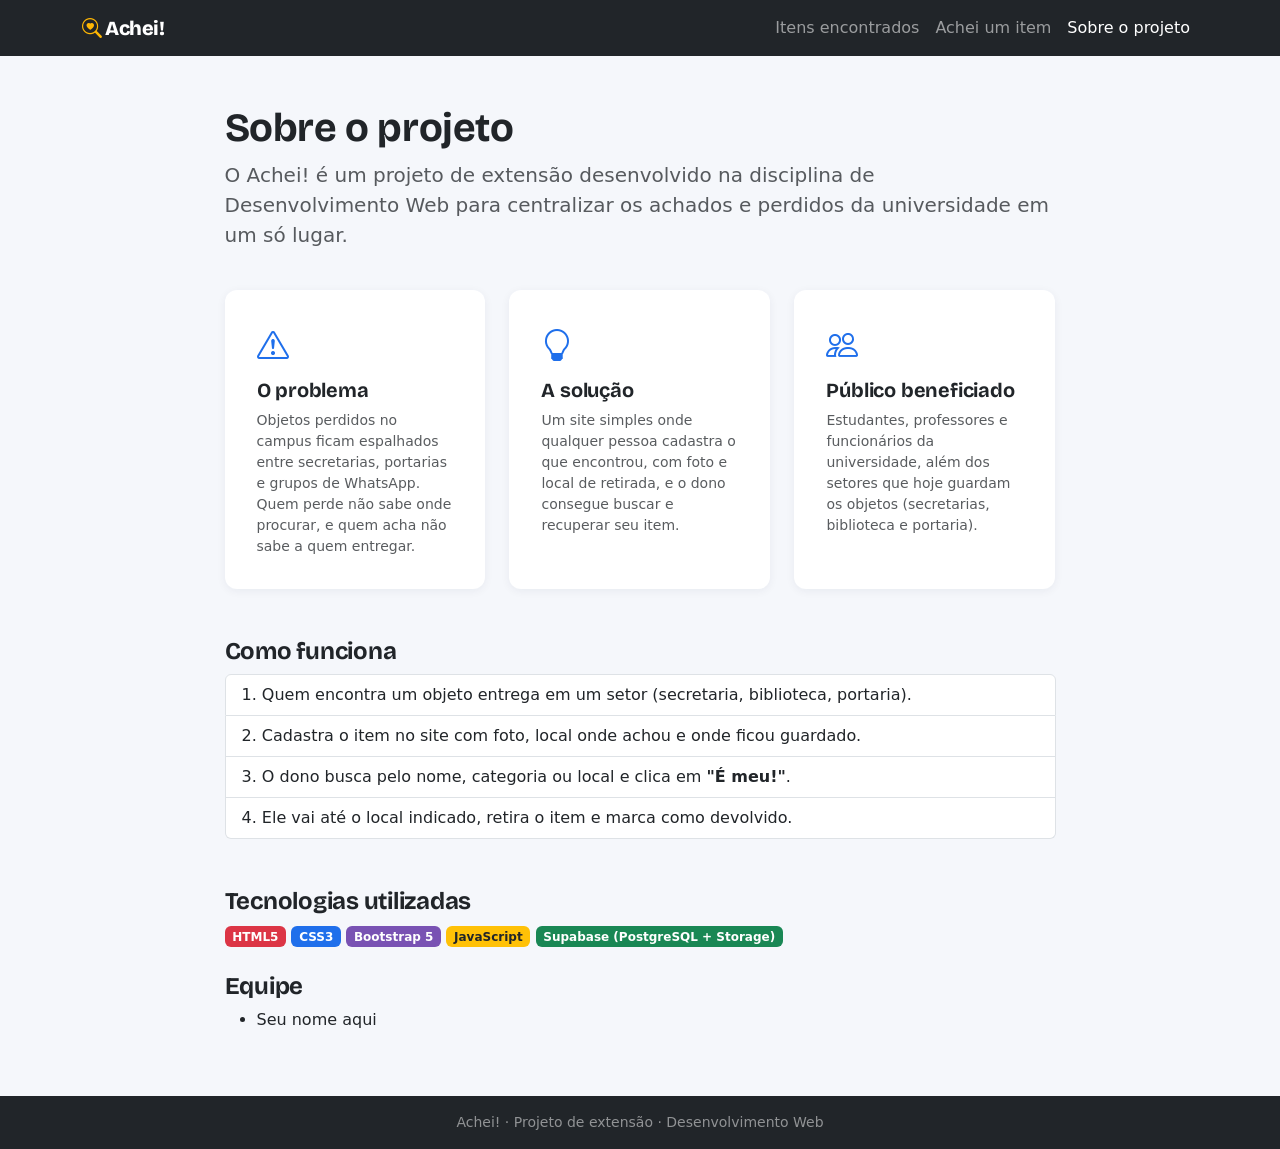
==== sobre.html @ bedaff75 "Primeira versão do Achei! - achados e perdidos do campus Site para cadastrar objetos encontrados na " ====
<!DOCTYPE html>
<html lang="pt-BR">
<head>
  <meta charset="UTF-8">
  <meta name="viewport" content="width=device-width, initial-scale=1.0">
  <meta name="description" content="Conheça o Achei!, projeto de extensão que centraliza os achados e perdidos do campus.">
  <title>Sobre o projeto · Achei!</title>
  <link rel="icon" href="img/favicon.svg" type="image/svg+xml">

  <link href="https://cdn.jsdelivr.net/npm/bootstrap@5.3.3/dist/css/bootstrap.min.css" rel="stylesheet">
  <link href="https://cdn.jsdelivr.net/npm/bootstrap-icons@1.11.3/font/bootstrap-icons.min.css" rel="stylesheet">
  <link rel="preconnect" href="https://fonts.googleapis.com">
  <link rel="preconnect" href="https://fonts.gstatic.com" crossorigin>
  <link href="https://fonts.googleapis.com/css2?family=Bricolage+Grotesque:opsz,wght@12..96,600..800&display=swap" rel="stylesheet">
  <link href="css/style.css" rel="stylesheet">
</head>
<body>

  <!-- ===== Menu ===== -->
  <nav class="navbar navbar-expand-md navbar-dark bg-dark">
    <div class="container">
      <a class="navbar-brand" href="index.html"><i class="bi bi-search-heart"></i> Achei!</a>
      <button class="navbar-toggler" type="button" data-bs-toggle="collapse" data-bs-target="#menu"
        aria-controls="menu" aria-expanded="false" aria-label="Abrir menu">
        <span class="navbar-toggler-icon"></span>
      </button>
      <div class="collapse navbar-collapse" id="menu">
        <ul class="navbar-nav ms-auto">
          <li class="nav-item"><a class="nav-link" href="index.html">Itens encontrados</a></li>
          <li class="nav-item"><a class="nav-link" href="cadastrar.html">Achei um item</a></li>
          <li class="nav-item"><a class="nav-link active" aria-current="page" href="sobre.html">Sobre o projeto</a></li>
        </ul>
      </div>
    </div>
  </nav>

  <main class="container py-5">
    <div class="row justify-content-center">
      <div class="col-lg-9">
        <h1>Sobre o projeto</h1>
        <p class="lead text-muted">
          O <strong>Achei!</strong> é um projeto de extensão desenvolvido na disciplina de Desenvolvimento Web
          para centralizar os achados e perdidos da universidade em um só lugar.
        </p>

        <div class="row g-4 my-3">
          <div class="col-md-4">
            <div class="caixa-form h-100">
              <i class="bi bi-exclamation-triangle icone-grande"></i>
              <h3 class="h5 mt-2">O problema</h3>
              <p class="small text-muted mb-0">
                Objetos perdidos no campus ficam espalhados entre secretarias, portarias e grupos de WhatsApp.
                Quem perde não sabe onde procurar, e quem acha não sabe a quem entregar.
              </p>
            </div>
          </div>
          <div class="col-md-4">
            <div class="caixa-form h-100">
              <i class="bi bi-lightbulb icone-grande"></i>
              <h3 class="h5 mt-2">A solução</h3>
              <p class="small text-muted mb-0">
                Um site simples onde qualquer pessoa cadastra o que encontrou, com foto e local de retirada,
                e o dono consegue buscar e recuperar seu item.
              </p>
            </div>
          </div>
          <div class="col-md-4">
            <div class="caixa-form h-100">
              <i class="bi bi-people icone-grande"></i>
              <h3 class="h5 mt-2">Público beneficiado</h3>
              <p class="small text-muted mb-0">
                Estudantes, professores e funcionários da universidade, além dos setores que hoje
                guardam os objetos (secretarias, biblioteca e portaria).
              </p>
            </div>
          </div>
        </div>

        <h2 class="h4 mt-5">Como funciona</h2>
        <ol class="list-group list-group-numbered mb-5">
          <li class="list-group-item">Quem encontra um objeto entrega em um setor (secretaria, biblioteca, portaria).</li>
          <li class="list-group-item">Cadastra o item no site com foto, local onde achou e onde ficou guardado.</li>
          <li class="list-group-item">O dono busca pelo nome, categoria ou local e clica em <strong>"É meu!"</strong>.</li>
          <li class="list-group-item">Ele vai até o local indicado, retira o item e marca como devolvido.</li>
        </ol>

        <h2 class="h4">Tecnologias utilizadas</h2>
        <p>
          <span class="badge bg-danger">HTML5</span>
          <span class="badge bg-primary">CSS3</span>
          <span class="badge" style="background:#7952b3">Bootstrap 5</span>
          <span class="badge bg-warning text-dark">JavaScript</span>
          <span class="badge bg-success">Supabase (PostgreSQL + Storage)</span>
        </p>

        <h2 class="h4 mt-4">Equipe</h2>
        <!-- Troque pelos nomes do grupo -->
        <ul>
          <li>Seu nome aqui</li>
        </ul>
      </div>
    </div>
  </main>

  <footer class="bg-dark text-white-50 text-center py-3 small">
    Achei! · Projeto de extensão · Desenvolvimento Web
  </footer>

  <script src="https://cdn.jsdelivr.net/npm/bootstrap@5.3.3/dist/js/bootstrap.bundle.min.js"></script>
</body>
</html>
---- css/style.css ----
/* =====================================================
   ESTILOS DO ACHEI!
   O Bootstrap faz a maior parte do trabalho.
   Aqui ficam as cores do projeto e os detalhes próprios.
   ===================================================== */

/* ===== 1. Cores e base ===== */
:root {
  --cor-primaria: #1f6feb;
  --cor-primaria-escura: #1a4fb3;
  --cor-primaria-clara: #e8f0fe;
  --cor-destaque: #ffb703;
  --cor-destaque-clara: #fff6df;
  --cor-fundo: #f5f7fb;
  --cor-borda: #e3e8f0;
  --cor-texto-suave: #5b6578;
  --cor-sucesso: #146c2e;
  --cor-sucesso-clara: #e6f4ea;

  --raio: 12px;
  --sombra: 0 2px 10px rgba(16, 32, 64, 0.06);
  --sombra-forte: 0 12px 28px rgba(16, 32, 64, 0.12);

  --fonte-titulo: 'Bricolage Grotesque', system-ui, sans-serif;

  /* Faz as classes do Bootstrap (text-primary, links...) usarem o azul do projeto */
  --bs-primary: #1f6feb;
  --bs-primary-rgb: 31, 111, 235;
  --bs-link-color: #1f6feb;
  --bs-link-color-rgb: 31, 111, 235;
  --bs-link-hover-color: #1a4fb3;
  --bs-link-hover-color-rgb: 26, 79, 179;
}

body {
  background-color: var(--cor-fundo);
  display: flex;
  flex-direction: column;
  min-height: 100vh;
}

main { flex: 1; }

h1, h2, h3, .h1, .h2, .h3, .h4, .h5 {
  font-family: var(--fonte-titulo);
  font-weight: 700;
  letter-spacing: -0.01em;
  text-wrap: balance;
}

/* Cor do texto quando a pessoa seleciona com o mouse */
::selection { background: rgba(255, 183, 3, 0.4); }


/* ===== 2. Botões e campos com as cores do projeto ===== */
.btn-primary {
  --bs-btn-bg: var(--cor-primaria);
  --bs-btn-border-color: var(--cor-primaria);
  --bs-btn-hover-bg: var(--cor-primaria-escura);
  --bs-btn-hover-border-color: var(--cor-primaria-escura);
  --bs-btn-active-bg: var(--cor-primaria-escura);
  --bs-btn-active-border-color: var(--cor-primaria-escura);
  --bs-btn-disabled-bg: var(--cor-primaria);
  --bs-btn-disabled-border-color: var(--cor-primaria);
  --bs-btn-focus-shadow-rgb: 31, 111, 235;
  font-weight: 600;
}

.btn-outline-primary {
  --bs-btn-color: var(--cor-primaria);
  --bs-btn-border-color: var(--cor-primaria);
  --bs-btn-hover-bg: var(--cor-primaria);
  --bs-btn-hover-border-color: var(--cor-primaria);
  --bs-btn-active-bg: var(--cor-primaria-escura);
  --bs-btn-active-border-color: var(--cor-primaria-escura);
  --bs-btn-focus-shadow-rgb: 31, 111, 235;
}

.form-control:focus,
.form-select:focus,
.form-check-input:focus {
  border-color: #8db4f5;
  box-shadow: 0 0 0 0.25rem rgba(31, 111, 235, 0.2);
}

.form-check-input:checked {
  background-color: var(--cor-primaria);
  border-color: var(--cor-primaria);
}


/* ===== 3. Menu ===== */
.navbar-brand {
  font-family: var(--fonte-titulo);
  font-weight: 800;
  letter-spacing: -0.5px;
}
.navbar-brand .bi { color: var(--cor-destaque); }


/* ===== 4. Topo da página inicial ===== */
.hero {
  background: linear-gradient(135deg, var(--cor-primaria), var(--cor-primaria-escura));
  color: #fff;
  padding: 3.5rem 0 5rem;
}

.hero h1 {
  font-weight: 800;
  font-size: clamp(2rem, 1.4rem + 2.6vw, 3.25rem);
  line-height: 1.05;
  letter-spacing: -0.02em;
  max-width: 16ch;
}

.hero .lead { max-width: 46ch; }

/* Caixinhas com os números */
.contadores { margin-top: -2.5rem; }

.contador {
  background: #fff;
  border-radius: var(--raio);
  padding: 1rem 1.25rem;
  box-shadow: 0 4px 16px rgba(16, 32, 64, 0.08);
}

.contador .numero {
  font-family: var(--fonte-titulo);
  font-size: 2rem;
  font-weight: 800;
  line-height: 1;
  font-variant-numeric: tabular-nums;
}


/* ===== 5. Cabeçalho da lista e filtros ===== */
.cabecalho-lista .resumo { color: var(--cor-texto-suave); font-size: 0.875rem; }

.busca .input-group-text {
  background: #fff;
  color: var(--cor-texto-suave);
}
.busca .form-control { border-left: 0; }


/* ===== 6. Cards dos itens ===== */
.card-item {
  border: 1px solid var(--cor-borda);
  border-radius: var(--raio);
  overflow: hidden;
  box-shadow: var(--sombra);
  transition: transform 0.2s cubic-bezier(0.2, 0.7, 0.3, 1), box-shadow 0.2s ease;
}

/* O efeito de "levantar" só em quem usa mouse (no celular ele fica preso depois do toque) */
@media (hover: hover) {
  .card-item:hover {
    transform: translateY(-3px);
    box-shadow: var(--sombra-forte);
  }
}

/* A área da foto tem sempre o mesmo formato, com ou sem foto */
.moldura-foto {
  aspect-ratio: 4 / 3;
  background: #e9eef6;
}

/* No celular o card ocupa a tela toda, então a foto fica mais baixa */
@media (max-width: 575.98px) {
  .moldura-foto { aspect-ratio: 16 / 9; }
}

.moldura-foto .foto {
  width: 100%;
  height: 100%;
  object-fit: cover;
  display: block;
}

/* Quando o item não tem foto, mostra o ícone da categoria */
.moldura-foto .sem-foto {
  height: 100%;
  display: flex;
  align-items: center;
  justify-content: center;
  font-size: 3.5rem;
  color: #9fb3d1;
}

.badge-categoria {
  align-self: flex-start;
  display: inline-flex;
  align-items: center;
  gap: 0.35rem;
  margin-bottom: 0.6rem;
  padding: 0.25rem 0.65rem;
  border-radius: 999px;
  background: var(--cor-primaria-clara);
  color: var(--cor-primaria-escura);
  font-size: 0.75rem;
  font-weight: 600;
}

.card-item .card-title { margin-bottom: 0.4rem; }

/* Descrição com no máximo 3 linhas no card (o texto completo aparece no "É meu!") */
.card-item .descricao {
  font-size: 0.875rem;
  color: var(--cor-texto-suave);
  display: -webkit-box;
  -webkit-line-clamp: 3;
  -webkit-box-orient: vertical;
  overflow: hidden;
}

.info-lista {
  list-style: none;
  padding: 0;
  margin: 0 0 1rem;
  font-size: 0.875rem;
  color: var(--cor-texto-suave);
}
.info-lista li { display: flex; gap: 0.4rem; }
.info-lista li + li { margin-top: 0.2rem; }
.info-lista .bi { color: var(--cor-primaria); }

/* Item já devolvido: foto em preto e branco, mas o texto continua legível */
.card-item.devolvido .moldura-foto { filter: grayscale(1); opacity: 0.6; }
.card-item.devolvido .card-title { color: var(--cor-texto-suave); }

.selo-devolvido {
  padding: 0.5rem;
  border-radius: var(--bs-border-radius);
  background: var(--cor-sucesso-clara);
  color: var(--cor-sucesso);
  font-size: 0.875rem;
  font-weight: 600;
  text-align: center;
}

/* Aviso de "nenhum item encontrado" */
.estado-vazio {
  text-align: center;
  padding: 3rem 1rem;
  color: var(--cor-texto-suave);
}
.estado-vazio .bi { font-size: 2.5rem; color: #9fb3d1; }
.estado-vazio p { max-width: 40ch; margin: 0.5rem auto 1rem; }


/* ===== 7. Janela "É meu!" ===== */
.modal-content { border: 0; border-radius: var(--raio); }

/* Destaque amarelo para o local de retirada, a informação mais importante */
.local-retirada {
  background: var(--cor-destaque-clara);
  border: 1px solid #ffe2a1;
  border-radius: 10px;
  padding: 0.75rem 1rem;
}
.local-retirada .bi { color: #b45309; }


/* ===== 8. Formulário de cadastro ===== */
.caixa-form {
  background: #fff;
  border-radius: var(--raio);
  padding: 2rem;
  box-shadow: var(--sombra);
}

.caixa-form legend {
  font-family: var(--fonte-titulo);
  font-size: 1.1rem;
  font-weight: 700;
  margin-bottom: 1rem;
}

/* Linha separando cada grupo de campos */
.caixa-form fieldset + fieldset {
  margin-top: 2rem;
  padding-top: 1.75rem;
  border-top: 1px solid var(--cor-borda);
}

.contador-caracteres { font-variant-numeric: tabular-nums; }

/* Prévia da foto com o botão de remover por cima */
.box-previa {
  position: relative;
  display: inline-block;
  margin-top: 0.75rem;
}

#previaFoto {
  display: block;
  max-width: 100%;
  max-height: 220px;
  border-radius: 8px;
}

.box-previa .btn {
  position: absolute;
  top: 0.5rem;
  right: 0.5rem;
}

@media (max-width: 575.98px) {
  .caixa-form { padding: 1.25rem; }
}


/* ===== 9. Página Sobre ===== */
.icone-grande {
  font-size: 2rem;
  color: var(--cor-primaria);
}


/* ===== 10. Acessibilidade: menos movimento para quem pediu isso no sistema ===== */
@media (prefers-reduced-motion: reduce) {
  .card-item { transition: none; }
  .card-item:hover { transform: none; }
}
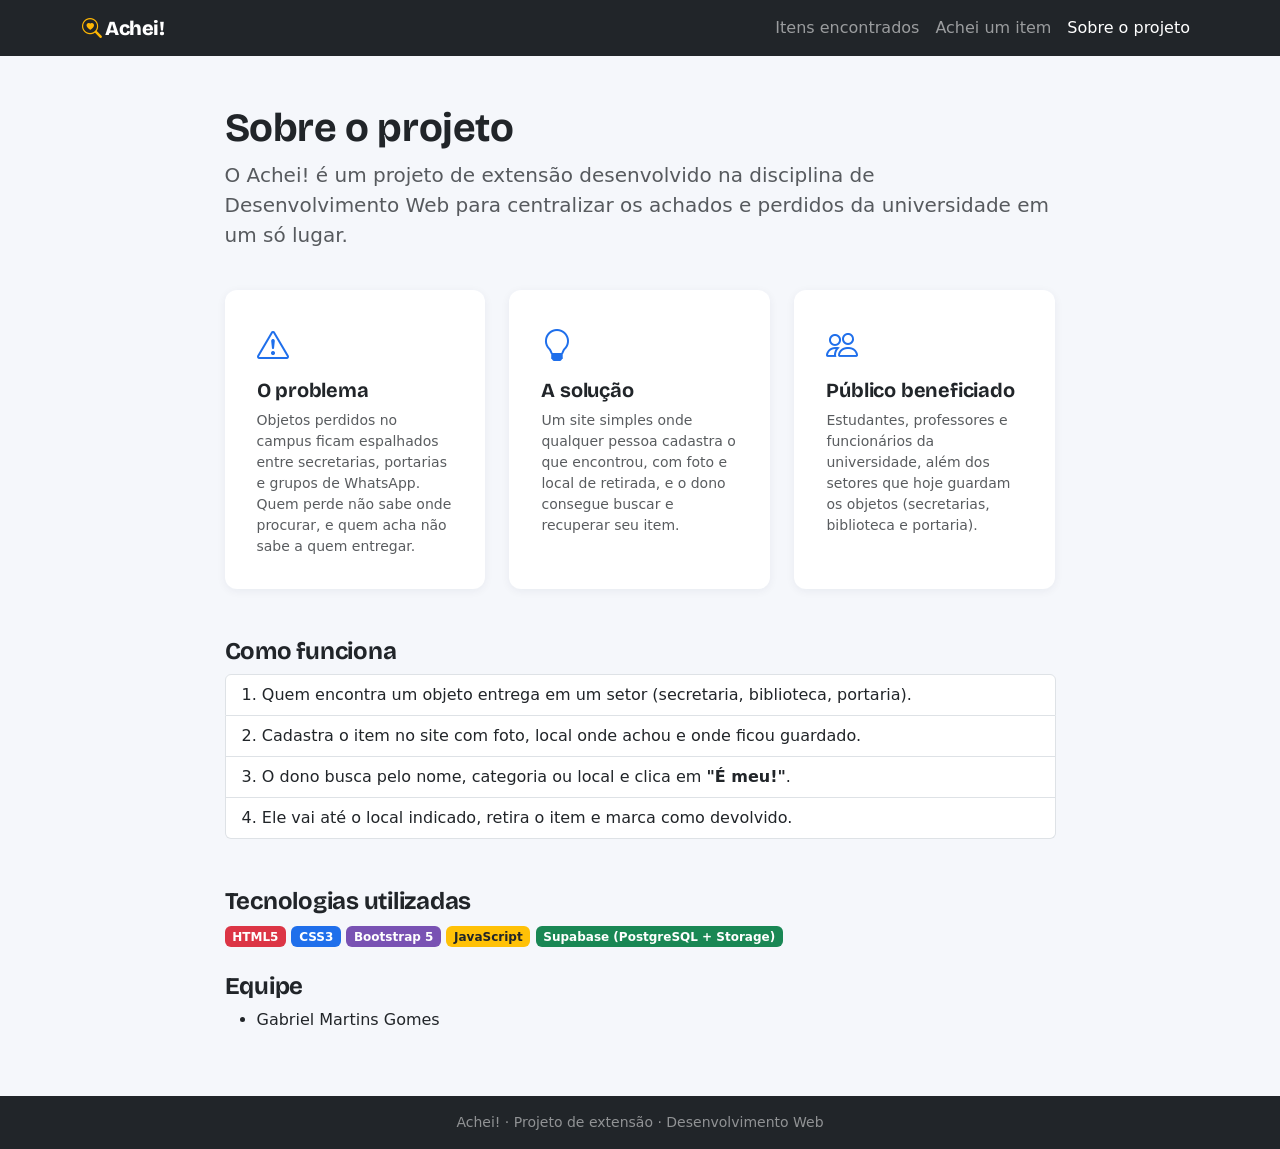
==== commit 44560ed2: "Adiciona meu nome na página Sobre" ====
--- a/sobre.html
+++ b/sobre.html
@@ -94,9 +94,8 @@
         </p>
 
         <h2 class="h4 mt-4">Equipe</h2>
-        <!-- Troque pelos nomes do grupo -->
         <ul>
-          <li>Seu nome aqui</li>
+          <li>Gabriel Martins Gomes</li>
         </ul>
       </div>
     </div>
